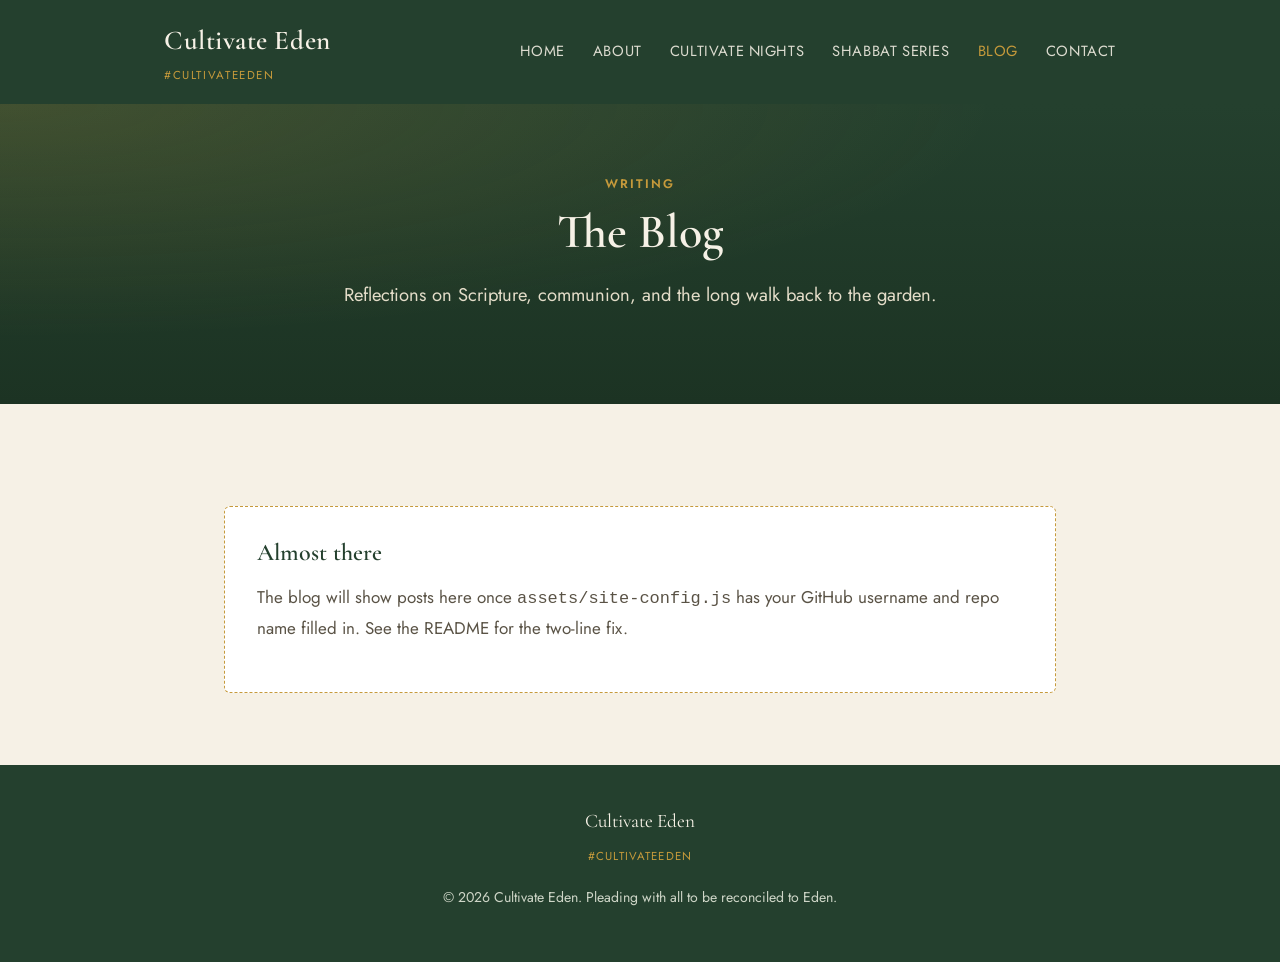
==== blog.html @ 352a6d10 "Cultivate Eden site: pages, stacking scroll hero, Shabbat Series, blog CMS scaffold" ====
<!DOCTYPE html>
<html lang="en">
<head>
<meta charset="UTF-8">
<meta name="viewport" content="width=device-width, initial-scale=1.0">
<title>Blog — Cultivate Eden</title>
<meta name="description" content="Writing and reflections from Cultivate Eden on Scripture, communion with God, and the call to be reconciled to Eden.">
<link rel="preconnect" href="https://fonts.googleapis.com">
<link href="https://fonts.googleapis.com/css2?family=Cormorant+Garamond:wght@500;600;700&family=Jost:wght@400;500;600&display=swap" rel="stylesheet">
<link rel="stylesheet" href="styles.css">
</head>
<body>

<header class="site-header">
  <div class="nav-wrap">
    <a href="index.html" class="brand">
      <span class="brand-name">Cultivate Eden</span>
      <span class="brand-tag">#CultivateEden</span>
    </a>
    <nav class="site-nav">
      <a href="index.html">Home</a>
      <a href="about.html">About</a>
      <a href="cultivate-nights.html">Cultivate Nights</a>
      <a href="shabbat-series.html">Shabbat Series</a>
      <a href="blog.html" class="active">Blog</a>
      <a href="contact.html">Contact</a>
    </nav>
  </div>
</header>

<section class="hero" style="padding: 70px 0 60px;">
  <div class="container">
    <span class="section-label" style="color: var(--gold);">Writing</span>
    <h1>The Blog</h1>
    <p class="lead">Reflections on Scripture, communion, and the long walk back to the garden.</p>
  </div>
</section>

<section>
  <div class="container">
    <div id="blog-post-list" class="post-list">
      <p>Loading posts…</p>
    </div>
  </div>
</section>

<footer class="site-footer">
  <div class="container">
    <span class="brand-name">Cultivate Eden</span>
    <span class="foot-tag">#CultivateEden</span>
    <p style="margin-top: 18px; color: #cfd6c8;">&copy; 2026 Cultivate Eden. Pleading with all to be reconciled to Eden.</p>
  </div>
</footer>

<script src="assets/site-config.js"></script>
<script src="assets/blog.js"></script>
<script>
  (function () {
    var listEl = document.getElementById("blog-post-list");

    if (!window.CultivateBlog || !window.CultivateBlog.isConfigured()) {
      listEl.innerHTML =
        '<div class="info-box">' +
        "<h3 style=\"margin-bottom: 10px;\">Almost there</h3>" +
        "<p>The blog will show posts here once <code>assets/site-config.js</code> has your GitHub username and repo name filled in. See the README for the two-line fix.</p>" +
        "</div>";
      return;
    }

    window.CultivateBlog.fetchAllPosts()
      .then(function (posts) {
        if (!posts.length) {
          listEl.innerHTML =
            '<div class="info-box">' +
            "<h3 style=\"margin-bottom: 10px;\">No posts yet</h3>" +
            '<p>New writing will show up here as soon as it\'s published from <a href="/admin/">/admin</a>.</p>' +
            "</div>";
          return;
        }

        listEl.innerHTML = posts
          .map(function (post, i) {
            return (
              '<div class="post-preview reveal' + (i < 3 ? " reveal-delay-" + (i + 1) : "") + '">' +
              '<span class="post-date">' + window.CultivateBlog.formatDate(post.date) + "</span>" +
              '<h3><a href="post.html?slug=' + encodeURIComponent(post.slug) + '">' + post.title + "</a></h3>" +
              "<p>" + post.excerpt + "</p>" +
              '<p><a href="post.html?slug=' + encodeURIComponent(post.slug) + '">Read the full post &rarr;</a></p>' +
              "</div>"
            );
          })
          .join("");

        // Fade the freshly inserted posts in (same .reveal utility used elsewhere on
        // the site) — a short delay lets the browser paint the starting state first.
        window.requestAnimationFrame(function () {
          window.setTimeout(function () {
            listEl.querySelectorAll(".reveal").forEach(function (el) {
              el.classList.add("in-view");
            });
          }, 30);
        });
      })
      .catch(function (err) {
        listEl.innerHTML =
          '<div class="info-box">' +
          "<h3 style=\"margin-bottom: 10px;\">Couldn't load posts</h3>" +
          "<p>" + (err && err.message ? err.message : "Something went wrong fetching the blog.") + "</p>" +
          "</div>";
      });
  })();
</script>

</body>
</html>
---- styles.css ----
/* Cultivate Eden — shared styles */

:root {
  --deep-green: #24402e;
  --moss-green: #3f5f45;
  --terracotta: #b5652f;
  --gold: #c69a3b;
  --cream: #f6f1e6;
  --cream-dark: #ece3d0;
  --ink: #2a271f;
  --ink-soft: #5a5346;
  --serif: 'Cormorant Garamond', Georgia, 'Times New Roman', serif;
  --sans: 'Jost', 'Helvetica Neue', Arial, sans-serif;
}

* { box-sizing: border-box; }

html { scroll-behavior: smooth; }

body {
  margin: 0;
  background: var(--cream);
  color: var(--ink);
  font-family: var(--sans);
  line-height: 1.7;
  font-size: 17px;
}

h1, h2, h3, h4 {
  font-family: var(--serif);
  color: var(--deep-green);
  font-weight: 600;
  line-height: 1.15;
  margin-top: 0;
}

h1 { font-size: 3rem; }
h2 { font-size: 2.1rem; }
h3 { font-size: 1.5rem; }

p { color: var(--ink-soft); }

a { color: var(--terracotta); text-decoration: none; }
a:hover { text-decoration: underline; }

.container {
  max-width: 880px;
  margin: 0 auto;
  padding: 0 24px;
}

/* ---------- Header / Nav ---------- */

header.site-header {
  background: var(--deep-green);
  padding: 18px 0;
}

.nav-wrap {
  max-width: 1000px;
  margin: 0 auto;
  padding: 0 24px;
  display: flex;
  align-items: center;
  justify-content: space-between;
  flex-wrap: wrap;
}

.brand {
  display: flex;
  flex-direction: column;
  color: var(--cream);
  text-decoration: none;
}

.brand:hover { text-decoration: none; }

.brand .brand-name {
  font-family: var(--serif);
  font-size: 1.7rem;
  font-weight: 600;
  letter-spacing: 0.02em;
  color: var(--cream);
}

.brand .brand-tag {
  font-size: 0.72rem;
  letter-spacing: 0.14em;
  text-transform: uppercase;
  color: var(--gold);
  margin-top: 2px;
}

nav.site-nav {
  display: flex;
  gap: 28px;
  flex-wrap: wrap;
}

nav.site-nav a {
  color: var(--cream);
  font-size: 0.92rem;
  letter-spacing: 0.04em;
  text-transform: uppercase;
  opacity: 0.88;
}

nav.site-nav a:hover,
nav.site-nav a.active {
  opacity: 1;
  color: var(--gold);
  text-decoration: none;
}

/* ---------- Hero ---------- */

.hero {
  position: relative;
  background:
    radial-gradient(ellipse at top left, rgba(198,154,59,0.18), transparent 55%),
    linear-gradient(180deg, var(--deep-green) 0%, #1c3323 100%);
  color: var(--cream);
  padding: 100px 0 90px;
  text-align: center;
  overflow: hidden;
  isolation: isolate;
}

.hero .container { max-width: 720px; position: relative; z-index: 2; }

/* ---------- Hero pin (Apple-style sticky/pinned hero — homepage only) ---------- */
/* Scoped under .hero-pin so the other pages' plain .hero header bands are untouched. */

.hero-pin {
  position: relative;
  height: 180vh;
}

.hero-pin .hero {
  position: sticky;
  top: 0;
  height: 100vh;
  min-height: 560px;
  display: flex;
  align-items: center;
  justify-content: center;
  padding: 0;
}

.hero-pin .hero .container {
  padding: 0 24px;
  will-change: opacity, transform;
}

.scroll-cue {
  position: absolute;
  left: 50%;
  bottom: 36px;
  transform: translateX(-50%);
  width: 22px;
  height: 36px;
  border: 1px solid rgba(246,241,230,0.55);
  border-radius: 12px;
}

.scroll-cue span {
  position: absolute;
  top: 7px;
  left: 50%;
  width: 4px;
  height: 4px;
  margin-left: -2px;
  border-radius: 50%;
  background: var(--gold);
  animation: scroll-cue-dot 1.8s ease-in-out infinite;
}

@keyframes scroll-cue-dot {
  0% { opacity: 1; transform: translateY(0); }
  70% { opacity: 0; transform: translateY(14px); }
  100% { opacity: 0; transform: translateY(0); }
}

@media (prefers-reduced-motion: reduce) {
  .scroll-cue span { animation: none; }
}

/* ---------- Scroll reveal ---------- */

.reveal {
  opacity: 0;
  transform: translateY(36px) scale(0.98);
  transition: opacity 0.9s cubic-bezier(0.16, 0.84, 0.44, 1),
              transform 0.9s cubic-bezier(0.16, 0.84, 0.44, 1);
}

.reveal.in-view {
  opacity: 1;
  transform: translateY(0) scale(1);
}

.reveal-delay-1 { transition-delay: 0.12s; }
.reveal-delay-2 { transition-delay: 0.24s; }
.reveal-delay-3 { transition-delay: 0.36s; }

/* ---------- Hero video background ---------- */

.hero-video-bg {
  position: absolute;
  top: -18%;
  left: 0;
  right: 0;
  height: 136%;
  z-index: 0;
  overflow: hidden;
  will-change: transform;
}

.hero-video-bg video {
  position: absolute;
  top: 50%;
  left: 50%;
  min-width: 100%;
  min-height: 100%;
  width: auto;
  height: auto;
  transform: translate(-50%, -50%);
  object-fit: cover;
  opacity: 0;
  transition: opacity 1.2s ease;
}

.hero-video-bg video.is-visible {
  opacity: 1;
}

.hero-video-overlay {
  position: absolute;
  inset: 0;
  z-index: 1;
  background:
    radial-gradient(ellipse at top left, rgba(198,154,59,0.14), transparent 55%),
    linear-gradient(180deg, rgba(28,51,35,0.82) 0%, rgba(18,34,23,0.88) 100%);
}

.hero h1 {
  color: var(--cream);
  margin-bottom: 18px;
}

.hero .verse {
  font-style: italic;
  color: var(--gold);
  font-size: 1.05rem;
  margin-bottom: 26px;
}

.hero p.lead {
  color: #e4ddc9;
  font-size: 1.15rem;
  margin-bottom: 34px;
}

.hero-actions {
  display: flex;
  gap: 16px;
  justify-content: center;
  flex-wrap: wrap;
}

/* ---------- Buttons ---------- */

.btn {
  display: inline-block;
  padding: 13px 30px;
  border-radius: 3px;
  font-family: var(--sans);
  font-size: 0.9rem;
  letter-spacing: 0.06em;
  text-transform: uppercase;
  text-decoration: none;
  transition: opacity 0.15s ease;
}

.btn:hover { text-decoration: none; opacity: 0.88; }

.btn-primary {
  background: var(--terracotta);
  color: var(--cream);
}

.btn-outline {
  background: transparent;
  color: var(--cream);
  border: 1px solid rgba(246,241,230,0.5);
}

/* ---------- Sections ---------- */

section {
  padding: 72px 0;
  background: var(--cream);
  position: relative;
}

section.alt {
  background: var(--cream-dark);
}

/* ---------- Stacking sections ---------- */
/* Each "screen" sticks at the top and holds a full viewport of room, so the next
   section — being later in the page and opaque — visually slides up and over it as
   you scroll, the same layered-card motion as the hero-to-Message handoff above. */

.stack-section {
  position: sticky;
  top: 0;
  min-height: 100vh;
  display: flex;
  align-items: center;
}

@media (max-width: 640px) {
  .stack-section {
    /* Scroll-jacking effects get janky on small screens with a moving address bar —
       fall back to normal, non-sticky flow below 640px. */
    position: static;
    min-height: 0;
    display: block;
  }
}

.section-label {
  text-transform: uppercase;
  letter-spacing: 0.16em;
  font-size: 0.78rem;
  color: var(--terracotta);
  font-weight: 600;
  margin-bottom: 10px;
  display: block;
}

.divider {
  width: 60px;
  height: 2px;
  background: var(--gold);
  border: none;
  margin: 28px 0;
}

.divider.center { margin: 28px auto; }

blockquote {
  border-left: 3px solid var(--gold);
  margin: 28px 0;
  padding: 4px 0 4px 24px;
  font-family: var(--serif);
  font-size: 1.3rem;
  color: var(--deep-green);
  font-style: italic;
}

/* ---------- Cards ---------- */

.card-grid {
  display: grid;
  grid-template-columns: repeat(auto-fit, minmax(230px, 1fr));
  gap: 26px;
  margin-top: 40px;
}

.card {
  background: #fff;
  border: 1px solid var(--cream-dark);
  border-radius: 6px;
  padding: 30px 26px;
}

.card h3 { margin-bottom: 10px; }

.card p { margin-bottom: 0; font-size: 0.96rem; }

/* ---------- Info box (placeholders) ---------- */

.info-box {
  background: #fff;
  border: 1px dashed var(--gold);
  border-radius: 6px;
  padding: 32px;
  margin-top: 30px;
}

.info-box .info-row {
  display: flex;
  gap: 14px;
  padding: 10px 0;
  border-bottom: 1px solid var(--cream-dark);
}

.info-box .info-row:last-child { border-bottom: none; }

.info-row .label {
  min-width: 110px;
  font-weight: 600;
  color: var(--deep-green);
  text-transform: uppercase;
  font-size: 0.78rem;
  letter-spacing: 0.06em;
  padding-top: 3px;
}

.info-row .value { color: var(--ink-soft); }

.note {
  font-size: 0.88rem;
  color: var(--ink-soft);
  font-style: italic;
  margin-top: 18px;
}

/* ---------- Blog ---------- */

.post-list { margin-top: 20px; }

.post-preview {
  padding: 28px 0;
  border-bottom: 1px solid var(--cream-dark);
}

.post-preview:first-child { padding-top: 0; }

.post-preview .post-date {
  font-size: 0.8rem;
  text-transform: uppercase;
  letter-spacing: 0.08em;
  color: var(--terracotta);
}

.post-preview h3 { margin: 8px 0 10px; }

.post-preview h3 a { color: var(--deep-green); }

article.post-body {
  font-family: var(--serif);
  font-size: 1.18rem;
  color: var(--ink);
}

article.post-body p { color: var(--ink); margin-bottom: 22px; }

.post-meta {
  font-size: 0.85rem;
  text-transform: uppercase;
  letter-spacing: 0.08em;
  color: var(--terracotta);
  margin-bottom: 14px;
}

.hashtag {
  display: inline-block;
  margin-top: 10px;
  color: var(--moss-green);
  font-family: var(--sans);
  font-size: 0.9rem;
  letter-spacing: 0.03em;
}

/* ---------- Spots badge ---------- */

.spots-badge {
  display: inline-flex;
  align-items: center;
  gap: 10px;
  background: #fff;
  border: 1px solid var(--gold);
  border-radius: 40px;
  padding: 10px 22px;
  margin-top: 10px;
}

.spots-badge .spots-count {
  font-family: var(--serif);
  font-size: 1.4rem;
  font-weight: 600;
  color: var(--terracotta);
}

.spots-badge .spots-text {
  font-size: 0.85rem;
  color: var(--ink-soft);
  text-transform: uppercase;
  letter-spacing: 0.04em;
}

/* ---------- Forms ---------- */

.signup-form {
  margin-top: 30px;
  background: #fff;
  border: 1px solid var(--cream-dark);
  border-radius: 6px;
  padding: 32px;
}

.signup-form .form-row {
  margin-bottom: 20px;
}

.signup-form .form-row:last-of-type {
  margin-bottom: 0;
}

.signup-form label {
  display: block;
  font-size: 0.8rem;
  text-transform: uppercase;
  letter-spacing: 0.06em;
  color: var(--deep-green);
  font-weight: 600;
  margin-bottom: 8px;
}

.signup-form input,
.signup-form textarea {
  width: 100%;
  font-family: var(--sans);
  font-size: 1rem;
  color: var(--ink);
  background: var(--cream);
  border: 1px solid var(--cream-dark);
  border-radius: 4px;
  padding: 12px 14px;
}

.signup-form input:focus,
.signup-form textarea:focus {
  outline: none;
  border-color: var(--gold);
}

.signup-form textarea { resize: vertical; }

.signup-form .form-actions {
  margin-top: 28px;
}

.signup-form button {
  font-family: var(--sans);
  font-size: 0.9rem;
  letter-spacing: 0.06em;
  text-transform: uppercase;
  background: var(--terracotta);
  color: var(--cream);
  border: none;
  border-radius: 3px;
  padding: 13px 30px;
  cursor: pointer;
}

.signup-form button:hover { opacity: 0.88; }

.form-note {
  font-size: 0.85rem;
  color: var(--ink-soft);
  font-style: italic;
  margin-top: 14px;
}

/* ---------- Contact ---------- */

.contact-list {
  list-style: none;
  padding: 0;
  margin-top: 26px;
}

.contact-list li {
  padding: 14px 0;
  border-bottom: 1px solid var(--cream-dark);
  font-size: 1.02rem;
}

.contact-list .label {
  color: var(--deep-green);
  font-weight: 600;
  display: inline-block;
  min-width: 90px;
}

/* ---------- Footer ---------- */

footer.site-footer {
  background: var(--deep-green);
  color: #cfd6c8;
  padding: 40px 0;
  text-align: center;
  font-size: 0.88rem;
}

footer.site-footer .brand-name {
  font-family: var(--serif);
  color: var(--cream);
  font-size: 1.2rem;
  display: block;
  margin-bottom: 6px;
}

footer.site-footer .foot-tag {
  color: var(--gold);
  letter-spacing: 0.1em;
  text-transform: uppercase;
  font-size: 0.72rem;
}

/* ---------- Responsive ---------- */

@media (max-width: 640px) {
  .hero { padding: 70px 0 60px; }
  h1 { font-size: 2.2rem; }
  h2 { font-size: 1.7rem; }
  .nav-wrap { flex-direction: column; align-items: flex-start; gap: 14px; }
  nav.site-nav { gap: 18px; }
  section { padding: 54px 0; }
}
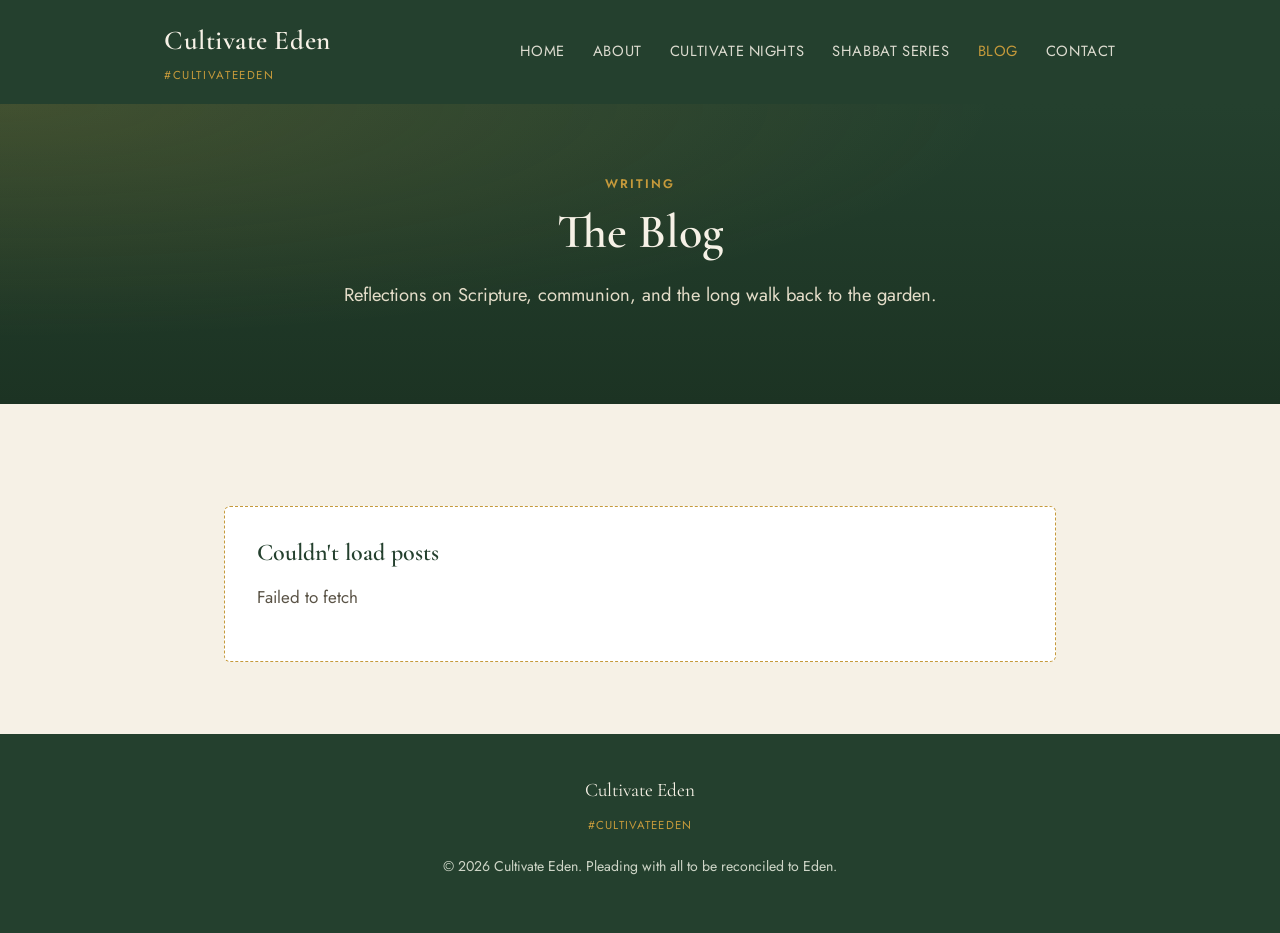
==== commit 67251e1c: "Add header photo field to blog posts" ====
--- a/blog.html
+++ b/blog.html
@@ -80,8 +80,13 @@
 
         listEl.innerHTML = posts
           .map(function (post, i) {
+            var thumb = post.image
+              ? '<a href="post.html?slug=' + encodeURIComponent(post.slug) + '">' +
+                '<img class="post-preview-image" src="' + post.image + '" alt="" loading="lazy"></a>'
+              : "";
             return (
               '<div class="post-preview reveal' + (i < 3 ? " reveal-delay-" + (i + 1) : "") + '">' +
+              thumb +
               '<span class="post-date">' + window.CultivateBlog.formatDate(post.date) + "</span>" +
               '<h3><a href="post.html?slug=' + encodeURIComponent(post.slug) + '">' + post.title + "</a></h3>" +
               "<p>" + post.excerpt + "</p>" +
--- a/styles.css
+++ b/styles.css
@@ -440,6 +440,24 @@
 
 .post-preview h3 a { color: var(--deep-green); }
 
+.post-preview-image {
+  width: 100%;
+  max-height: 320px;
+  object-fit: cover;
+  border-radius: 6px;
+  margin-bottom: 18px;
+  display: block;
+}
+
+.post-header-image {
+  width: 100%;
+  max-height: 440px;
+  object-fit: cover;
+  border-radius: 8px;
+  margin-top: 24px;
+  display: block;
+}
+
 article.post-body {
   font-family: var(--serif);
   font-size: 1.18rem;
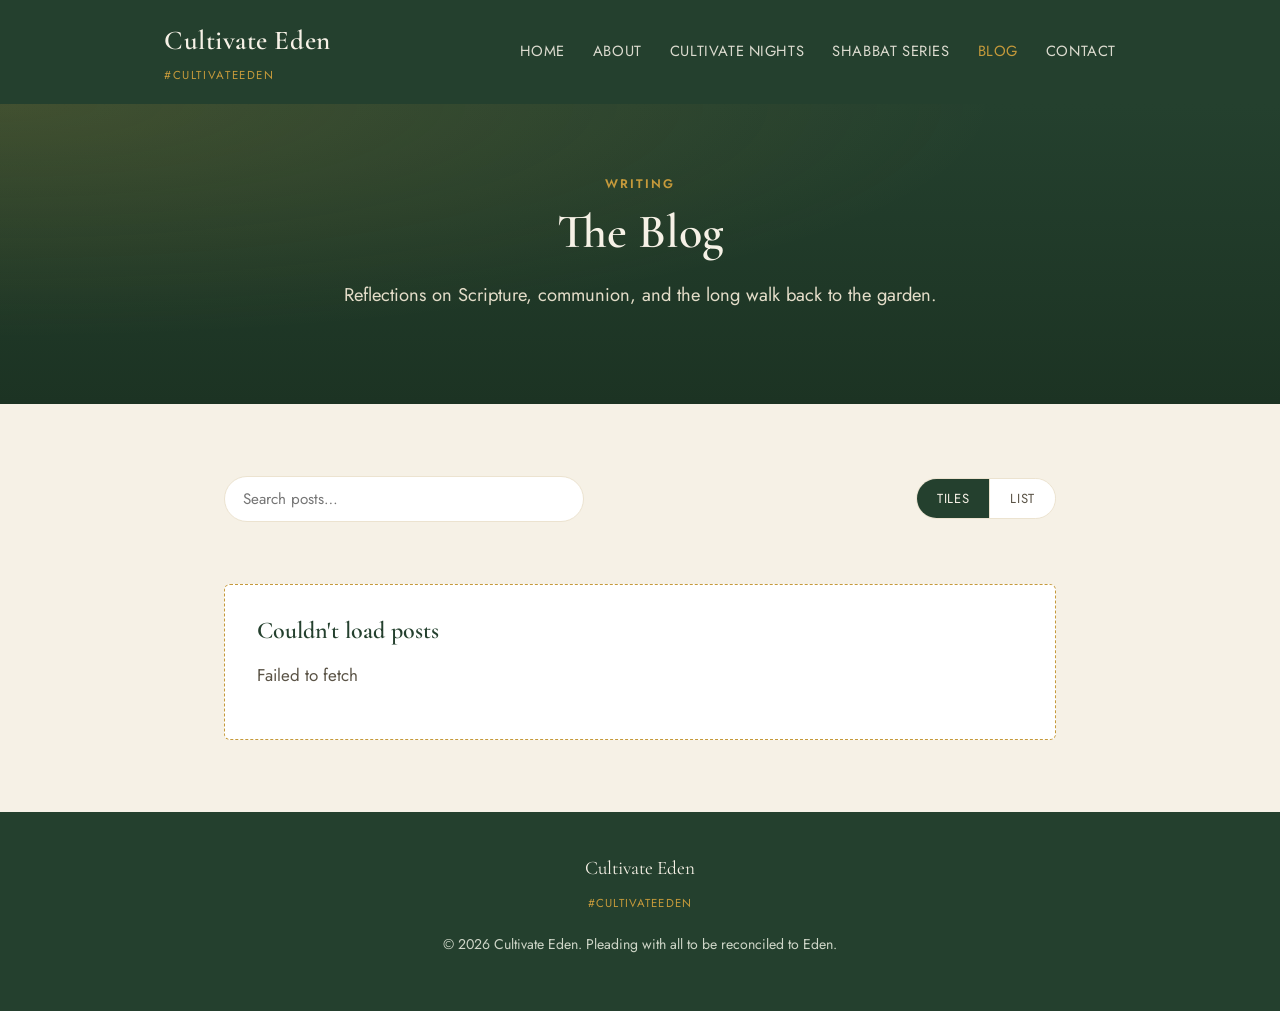
==== commit 2aa9a31f: "Add blog tile view, list/tile toggle, and search" ====
--- a/blog.html
+++ b/blog.html
@@ -38,7 +38,16 @@
 
 <section>
   <div class="container">
-    <div id="blog-post-list" class="post-list">
+    <div class="blog-toolbar">
+      <div class="blog-search">
+        <input type="search" id="blog-search-input" placeholder="Search posts…" aria-label="Search posts">
+      </div>
+      <div class="blog-view-toggle" role="group" aria-label="Post display style">
+        <button type="button" id="view-tiles-btn" class="view-toggle-btn">Tiles</button>
+        <button type="button" id="view-list-btn" class="view-toggle-btn">List</button>
+      </div>
+    </div>
+    <div id="blog-post-list" class="post-grid">
       <p>Loading posts…</p>
     </div>
   </div>
@@ -57,6 +66,108 @@
 <script>
   (function () {
     var listEl = document.getElementById("blog-post-list");
+    var searchInput = document.getElementById("blog-search-input");
+    var tilesBtn = document.getElementById("view-tiles-btn");
+    var listBtn = document.getElementById("view-list-btn");
+
+    var VIEW_KEY = "cultivateEdenBlogView";
+    var allPosts = [];
+    var isLoading = true;
+    var currentView = localStorage.getItem(VIEW_KEY) || "tiles";
+
+    function setView(view) {
+      currentView = view;
+      localStorage.setItem(VIEW_KEY, view);
+      tilesBtn.setAttribute("aria-pressed", String(view === "tiles"));
+      listBtn.setAttribute("aria-pressed", String(view === "list"));
+      listEl.className = view === "tiles" ? "post-grid" : "post-list";
+      render();
+    }
+
+    tilesBtn.addEventListener("click", function () { setView("tiles"); });
+    listBtn.addEventListener("click", function () { setView("list"); });
+
+    searchInput.addEventListener("input", function () { render(); });
+
+    function fadeInResults() {
+      window.requestAnimationFrame(function () {
+        window.setTimeout(function () {
+          listEl.querySelectorAll(".reveal").forEach(function (el) {
+            el.classList.add("in-view");
+          });
+        }, 30);
+      });
+    }
+
+    function matchesSearch(post, query) {
+      if (!query) return true;
+      var haystack = (post.title + " " + post.excerpt + " " + post.body).toLowerCase();
+      return haystack.indexOf(query) !== -1;
+    }
+
+    function tileMarkup(post, i) {
+      var image = post.image
+        ? '<img class="post-tile-image" src="' + post.image + '" alt="" loading="lazy">'
+        : '<div class="post-tile-image placeholder">Cultivate Eden</div>';
+      return (
+        '<div class="post-tile reveal' + (i < 6 ? " reveal-delay-" + ((i % 3) + 1) : "") + '">' +
+        '<a href="post.html?slug=' + encodeURIComponent(post.slug) + '">' + image + "</a>" +
+        '<div class="post-tile-body">' +
+        '<span class="post-date">' + window.CultivateBlog.formatDate(post.date) + "</span>" +
+        '<h3><a href="post.html?slug=' + encodeURIComponent(post.slug) + '">' + post.title + "</a></h3>" +
+        "<p>" + post.excerpt + "</p>" +
+        '<p><a href="post.html?slug=' + encodeURIComponent(post.slug) + '">Read the full post &rarr;</a></p>' +
+        "</div></div>"
+      );
+    }
+
+    function listMarkup(post, i) {
+      var thumb = post.image
+        ? '<a href="post.html?slug=' + encodeURIComponent(post.slug) + '">' +
+          '<img class="post-preview-image" src="' + post.image + '" alt="" loading="lazy"></a>'
+        : "";
+      return (
+        '<div class="post-preview reveal' + (i < 3 ? " reveal-delay-" + (i + 1) : "") + '">' +
+        thumb +
+        '<span class="post-date">' + window.CultivateBlog.formatDate(post.date) + "</span>" +
+        '<h3><a href="post.html?slug=' + encodeURIComponent(post.slug) + '">' + post.title + "</a></h3>" +
+        "<p>" + post.excerpt + "</p>" +
+        '<p><a href="post.html?slug=' + encodeURIComponent(post.slug) + '">Read the full post &rarr;</a></p>' +
+        "</div>"
+      );
+    }
+
+    function render() {
+      if (isLoading) {
+        listEl.innerHTML = "<p>Loading posts…</p>";
+        return;
+      }
+
+      var query = searchInput.value.trim().toLowerCase();
+      var posts = allPosts.filter(function (p) { return matchesSearch(p, query); });
+
+      if (!allPosts.length) {
+        listEl.innerHTML =
+          '<div class="info-box">' +
+          "<h3 style=\"margin-bottom: 10px;\">No posts yet</h3>" +
+          '<p>New writing will show up here as soon as it\'s published from <a href="/admin/">/admin</a>.</p>' +
+          "</div>";
+        return;
+      }
+
+      if (!posts.length) {
+        listEl.innerHTML =
+          '<div class="info-box">' +
+          "<h3 style=\"margin-bottom: 10px;\">No posts match “" + searchInput.value + "”</h3>" +
+          "<p>Try a different search term.</p>" +
+          "</div>";
+        return;
+      }
+
+      var markupFn = currentView === "tiles" ? tileMarkup : listMarkup;
+      listEl.innerHTML = posts.map(markupFn).join("");
+      fadeInResults();
+    }
 
     if (!window.CultivateBlog || !window.CultivateBlog.isConfigured()) {
       listEl.innerHTML =
@@ -67,46 +178,16 @@
       return;
     }
 
+    setView(currentView);
+
     window.CultivateBlog.fetchAllPosts()
       .then(function (posts) {
-        if (!posts.length) {
-          listEl.innerHTML =
-            '<div class="info-box">' +
-            "<h3 style=\"margin-bottom: 10px;\">No posts yet</h3>" +
-            '<p>New writing will show up here as soon as it\'s published from <a href="/admin/">/admin</a>.</p>' +
-            "</div>";
-          return;
-        }
-
-        listEl.innerHTML = posts
-          .map(function (post, i) {
-            var thumb = post.image
-              ? '<a href="post.html?slug=' + encodeURIComponent(post.slug) + '">' +
-                '<img class="post-preview-image" src="' + post.image + '" alt="" loading="lazy"></a>'
-              : "";
-            return (
-              '<div class="post-preview reveal' + (i < 3 ? " reveal-delay-" + (i + 1) : "") + '">' +
-              thumb +
-              '<span class="post-date">' + window.CultivateBlog.formatDate(post.date) + "</span>" +
-              '<h3><a href="post.html?slug=' + encodeURIComponent(post.slug) + '">' + post.title + "</a></h3>" +
-              "<p>" + post.excerpt + "</p>" +
-              '<p><a href="post.html?slug=' + encodeURIComponent(post.slug) + '">Read the full post &rarr;</a></p>' +
-              "</div>"
-            );
-          })
-          .join("");
-
-        // Fade the freshly inserted posts in (same .reveal utility used elsewhere on
-        // the site) — a short delay lets the browser paint the starting state first.
-        window.requestAnimationFrame(function () {
-          window.setTimeout(function () {
-            listEl.querySelectorAll(".reveal").forEach(function (el) {
-              el.classList.add("in-view");
-            });
-          }, 30);
-        });
+        allPosts = posts;
+        isLoading = false;
+        render();
       })
       .catch(function (err) {
+        isLoading = false;
         listEl.innerHTML =
           '<div class="info-box">' +
           "<h3 style=\"margin-bottom: 10px;\">Couldn't load posts</h3>" +
--- a/styles.css
+++ b/styles.css
@@ -458,6 +458,136 @@
   display: block;
 }
 
+/* ---------- Blog toolbar (search + view toggle) ---------- */
+
+.blog-toolbar {
+  display: flex;
+  flex-wrap: wrap;
+  align-items: center;
+  justify-content: space-between;
+  gap: 16px;
+  margin-bottom: 32px;
+}
+
+.blog-search {
+  position: relative;
+  flex: 1;
+  min-width: 220px;
+  max-width: 360px;
+}
+
+.blog-search input[type="search"] {
+  width: 100%;
+  font-family: var(--sans);
+  font-size: 0.95rem;
+  color: var(--ink);
+  background: #fff;
+  border: 1px solid var(--cream-dark);
+  border-radius: 24px;
+  padding: 11px 18px;
+}
+
+.blog-search input[type="search"]:focus {
+  outline: none;
+  border-color: var(--gold);
+}
+
+.blog-view-toggle {
+  display: inline-flex;
+  border: 1px solid var(--cream-dark);
+  border-radius: 24px;
+  overflow: hidden;
+  flex-shrink: 0;
+}
+
+.view-toggle-btn {
+  font-family: var(--sans);
+  font-size: 0.82rem;
+  letter-spacing: 0.05em;
+  text-transform: uppercase;
+  background: #fff;
+  color: var(--ink-soft);
+  border: none;
+  padding: 10px 20px;
+  cursor: pointer;
+}
+
+.view-toggle-btn + .view-toggle-btn {
+  border-left: 1px solid var(--cream-dark);
+}
+
+.view-toggle-btn[aria-pressed="true"] {
+  background: var(--deep-green);
+  color: var(--cream);
+}
+
+.view-toggle-btn:hover { opacity: 0.9; }
+
+/* ---------- Blog tiles (grid view) ---------- */
+
+.post-grid {
+  display: grid;
+  grid-template-columns: repeat(auto-fit, minmax(270px, 1fr));
+  gap: 28px;
+  margin-top: 20px;
+}
+
+.post-tile {
+  background: #fff;
+  border: 1px solid var(--cream-dark);
+  border-radius: 8px;
+  overflow: hidden;
+  display: flex;
+  flex-direction: column;
+}
+
+.post-tile-image {
+  width: 100%;
+  aspect-ratio: 16 / 10;
+  object-fit: cover;
+  display: block;
+  background: var(--cream-dark);
+}
+
+.post-tile-image.placeholder {
+  display: flex;
+  align-items: center;
+  justify-content: center;
+  background: linear-gradient(135deg, var(--deep-green), var(--moss-green));
+  color: var(--gold);
+  font-family: var(--serif);
+  font-size: 1.6rem;
+  letter-spacing: 0.04em;
+}
+
+.post-tile-body {
+  padding: 22px 22px 26px;
+  display: flex;
+  flex-direction: column;
+  flex: 1;
+}
+
+.post-tile .post-date {
+  font-size: 0.78rem;
+  text-transform: uppercase;
+  letter-spacing: 0.08em;
+  color: var(--terracotta);
+  margin-bottom: 8px;
+}
+
+.post-tile h3 {
+  font-size: 1.25rem;
+  margin: 0 0 10px;
+}
+
+.post-tile h3 a { color: var(--deep-green); }
+
+.post-tile p {
+  font-size: 0.94rem;
+  margin-bottom: 16px;
+  flex: 1;
+}
+
 article.post-body {
   font-family: var(--serif);
   font-size: 1.18rem;
